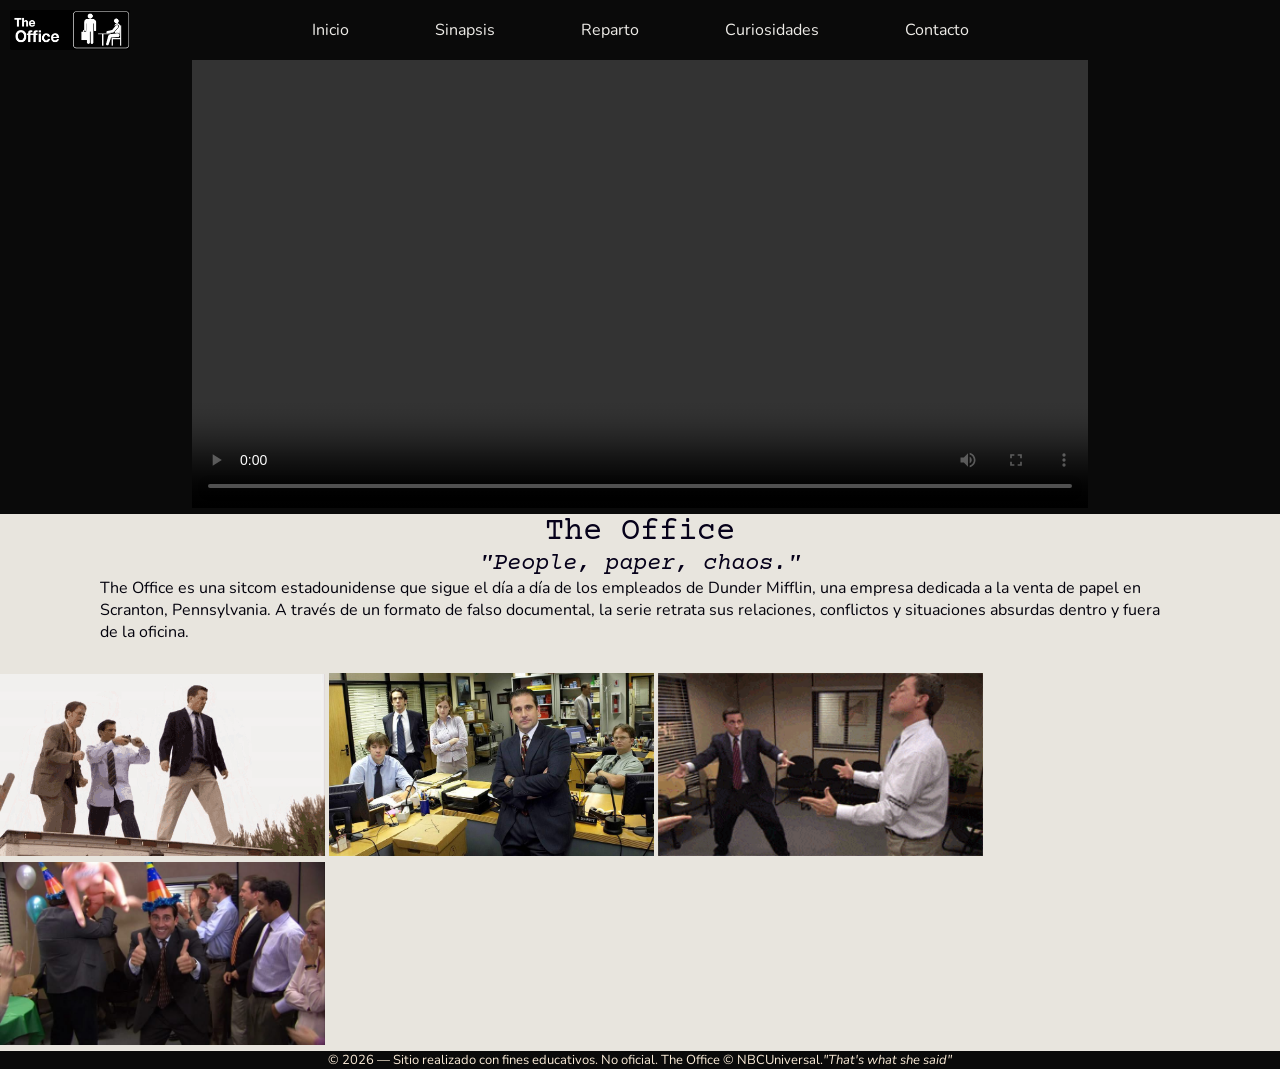
==== Parcial/index.html @ 0b7be3cc "Cambios fivecon y arreglo de links 👍" ====
<!DOCTYPE html>
<html lang="en">

<head>
    <meta charset="UTF-8">
    <meta name="viewport" content="width=device-width, initial-scale=1.0">
    <title>The Office</title>
    <link rel="stylesheet" href="./css/global.css">
    <link rel="stylesheet" href="./css/box.css">
    <link rel="preconnect" href="https://fonts.googleapis.com">
    <link rel="preconnect" href="https://fonts.gstatic.com" crossorigin>
    <link
        href="https://fonts.googleapis.com/css2?family=Courier+Prime:ital,wght@0,400;0,700;1,400;1,700&family=Nunito:ital,wght@0,200..1000;1,200..1000&display=swap"
        rel="stylesheet">
</head>
<link rel="icon" type="logo" href="./Img/The Office-Logo letras.jpg">
<body>
    <nav>
    <a href="./index.html" class="logo"><img src="../Parcial/Img/Logo-The Office.png"
             width="120px" alt="Logo">
    </a>
    <div class="nav-links">
<a href="index.html">Inicio</a>        
    <a href="./Pages/Sinapsis.html">Sinapsis</a>
    <a href="./Pages/Personajes.html">Reparto</a>
    <a href="./Pages/Curiosidades.html">Curiosidades</a>
    <a href="./Pages/Contacto.html">Contacto</a>
    </div>
</nav>


    <main>
        <p class="centro" id="Video"><video controls width="70%" src="../Parcial/Gif/The Office intro 4k 60 (AI).mp4"></video></p>
        <h1 class="white">The Office</h1>
        <h2 class="white"><em>"People, paper, chaos."</em></h2>
        <p id="Papelito">The Office es una sitcom estadounidense que sigue el día a día de los empleados de Dunder
            Mifflin, una empresa dedicada a la venta de papel en Scranton, Pennsylvania. A través de un formato de falso
            documental, la serie retrata sus relaciones, conflictos y situaciones absurdas dentro y fuera de la oficina.
        </p>
        <img src="./Gif/Parkour.gif" alt="Episodio 1" width="325px">
        <img src="./Img/Aleatorio 2.jpg" alt="The office img" width="325px">
        <img src="./Gif/giphy.gif" alt="gif" width="325px">
        <img src="./Img/Aleatorio 3.jpg" alt="The office img 3" width="325px">
    </main>
    <footer class="centro">
        <p>© 2026 — Sitio realizado con fines educativos. No oficial. The Office © NBCUniversal.<em>"That's what she said"</em></p>
    
    </footer>
</body>

</html>
---- Parcial/css/global.css ----
*{margin: 0%;}
body{
    background-color: #E8E5DE;
    color: rgb(2, 3, 10);
    font-family: "Nunito", sans-serif;
  font-optical-sizing: auto;
  font-weight: 200px;
  font-style:normal}
  
nav {
    background-color: #0a0a0a;
    display: flex;
    align-items: center;
    justify-content: space-between;
    position: relative;
    width: 100%;
    padding: 10px;
    box-sizing: border-box;
}
nav .logo {
    display: block;
    border: none;
    padding: 0;
    margin-right: auto;
}
nav .logo img {
    display: block;
}
.nav-links {
    display: flex;
    align-items: center;
    justify-content: center;
    gap: 60px;
    position: absolute;
    left: 50%;
    transform: translateX(-50%);
}
.nav-links a {
    color: #eeece8;
    text-decoration: none;
    font-size: medium;
    border: none;
    padding: 5px;
}

.nav-links a:hover {
    color: #eeece8;
    background-color: transparent;
    text-decoration: underline;
}

.nav-links a {
    color: #eeece8;
    text-decoration: none;
    font-size: medium;
    border: 1px solid transparent;
    border-radius: 5px;
    padding: 8px 12px;
    transition: all 0.3s ease;
} 
.nav-links a:hover {
    background-color: #eeece8;
    color: #0a0a0a;
    border-color: #eeece8;
}
.nav-links a:active {
    background-color: #c9c5b8;
    color: #0a0a0a;
}


a {
    color: #E8E5DE;
    font-size: large;
}
.white{
    color: #06011a;
     font-family: "Courier Prime", monospace;
  font-weight: 400;
  font-style: normal;
  text-align: center;
}
#Papelito{
    color: #03020c;
font-size: medium;
}
.Advertencia{
    color: #05050c;
    font-size: small;
    text-align: center;
}
#Video{
    background-color: #0a0a0a;

}
.centro{
    text-align: center;}

footer{
    font-size: small;
    background-color: #0a0a0a;
color: antiquewhite;}
#Nombre-personaje{
    color: aliceblue;
    font-family: "Courier Prime", monospace;
  font-weight: 200;
  font-style: normal;
  text-align: center;
font-size: x-large;
}
#Nombre-actor{
color: aliceblue;
font-family: "Courier Prime", monospace;
  font-weight: 200;
  font-style: italic;
  text-align: center;
font-size: large;
}
#temporada{
    color: aliceblue;
     font-family: "Nunito", sans-serif;
  font-optical-sizing: auto;
  font-weight: 200px;
  font-style:normal;
  font-size: small;
}
#descripcion{
    color: aliceblue;
     font-family: "Nunito", sans-serif;
  font-optical-sizing: auto;
  font-weight: 200px;
  font-style:normal;
  font-size: medium;
}
#cantidad{
    color: aliceblue;
    font-family: "Courier Prime", monospace;
  font-weight: 200;
  font-style: normal;
  text-align: center;
font-size: xx-large;
}
#premio{
    color: aliceblue;
     font-family: "Nunito", sans-serif;
  font-optical-sizing: auto;
  font-weight: 200px;
  font-style:normal;
  font-size: x-large;
  text-align: center;
}
---- Parcial/css/box.css ----
#Papelito{
padding: 0 100px 30px;
}
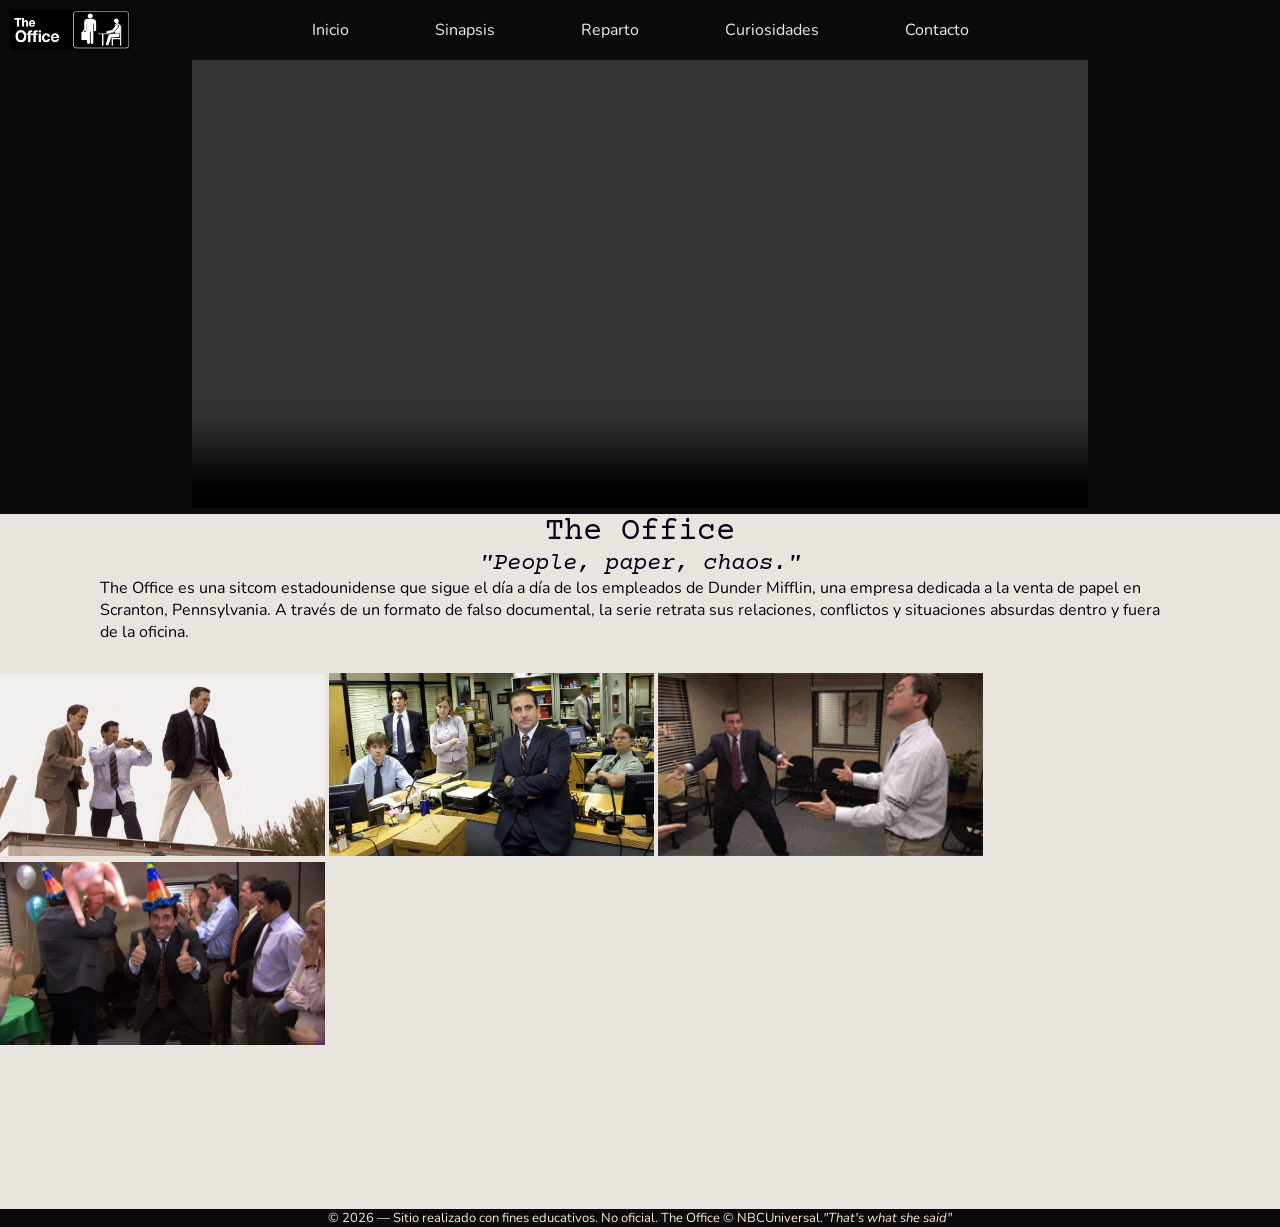
==== commit 88aa84ba: "Youtube-Spotify Agregué enlaces a videos y listas de reproducción" ====
--- a/Parcial/index.html
+++ b/Parcial/index.html
@@ -41,6 +41,9 @@
         <img src="./Img/Aleatorio 2.jpg" alt="The office img" width="325px">
         <img src="./Gif/giphy.gif" alt="gif" width="325px">
         <img src="./Img/Aleatorio 3.jpg" alt="The office img 3" width="325px">
+        <article>
+            <iframe data-testid="embed-iframe" style="border-radius:12px" src="https://open.spotify.com/embed/playlist/2oFgKE2WuUqFadiAAmrFFI?utm_source=generator&theme=0&si=b4837e447ffd4a98" width="100%" height="152" frameBorder="0" allowfullscreen="" allow="autoplay; clipboard-write; encrypted-media; fullscreen; picture-in-picture" loading="lazy"></iframe>
+        </article>
     </main>
     <footer class="centro">
         <p>© 2026 — Sitio realizado con fines educativos. No oficial. The Office © NBCUniversal.<em>"That's what she said"</em></p>
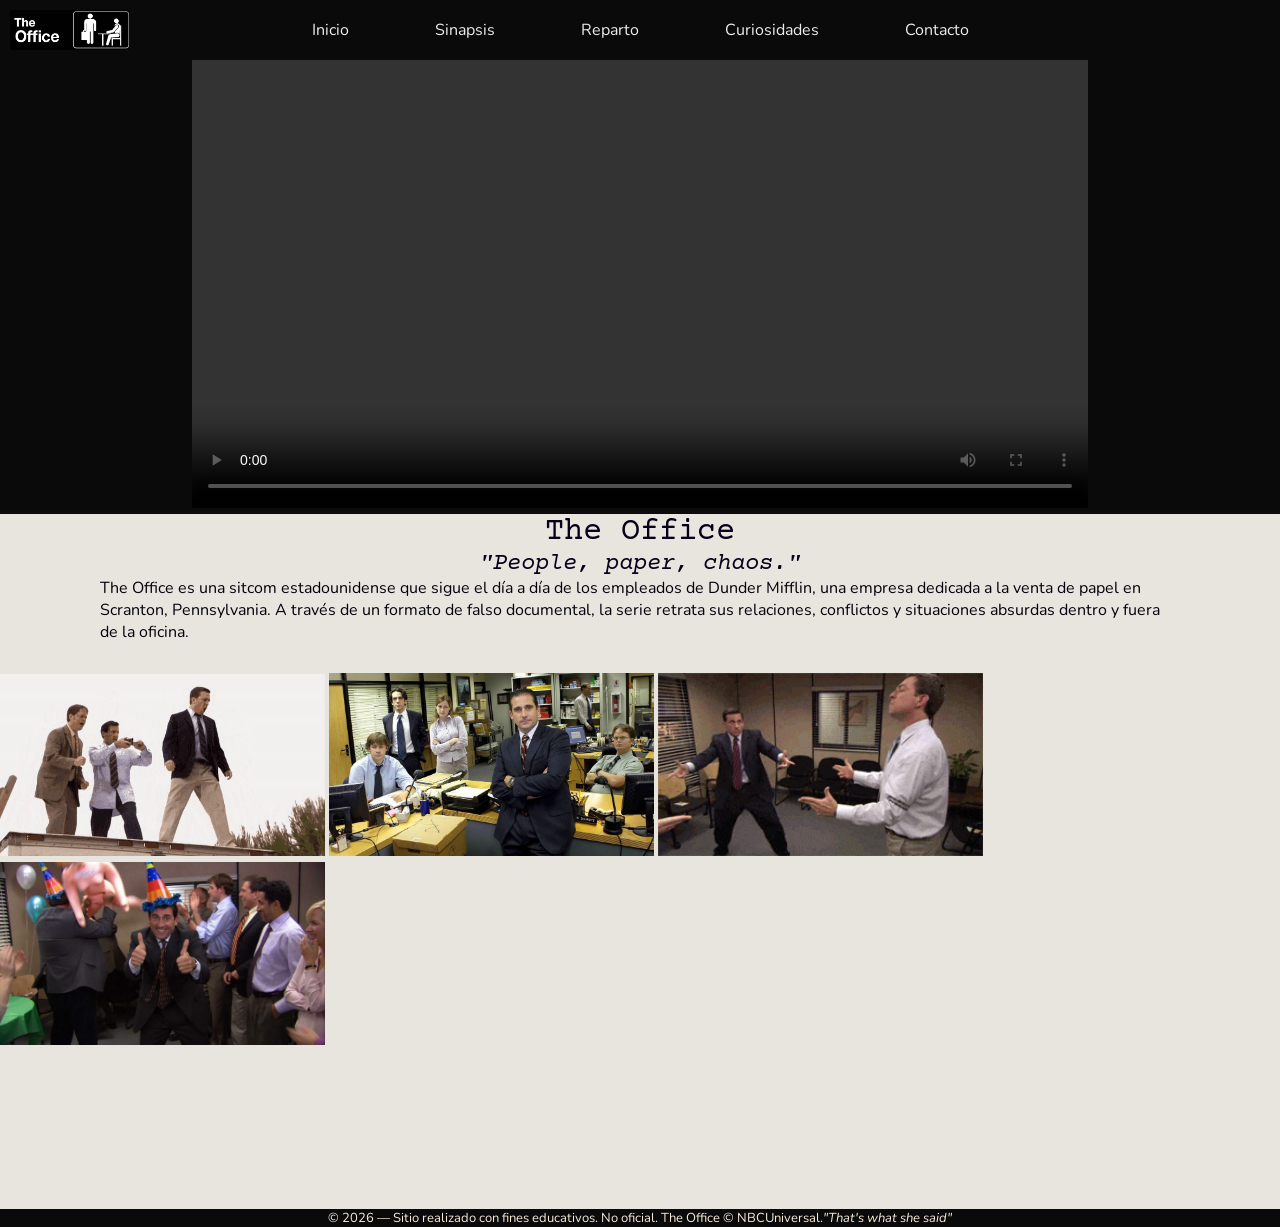
==== commit a826b2f6: "Fivercode Arreglo de logo" ====
--- a/Parcial/index.html
+++ b/Parcial/index.html
@@ -12,8 +12,8 @@
     <link
         href="https://fonts.googleapis.com/css2?family=Courier+Prime:ital,wght@0,400;0,700;1,400;1,700&family=Nunito:ital,wght@0,200..1000;1,200..1000&display=swap"
         rel="stylesheet">
-</head>
 <link rel="icon" type="logo" href="./Img/The Office-Logo letras.jpg">
+    </head>
 <body>
     <nav>
     <a href="./index.html" class="logo"><img src="../Parcial/Img/Logo-The Office.png"
@@ -27,8 +27,6 @@
     <a href="./Pages/Contacto.html">Contacto</a>
     </div>
 </nav>
-
-
     <main>
         <p class="centro" id="Video"><video controls width="70%" src="../Parcial/Gif/The Office intro 4k 60 (AI).mp4"></video></p>
         <h1 class="white">The Office</h1>
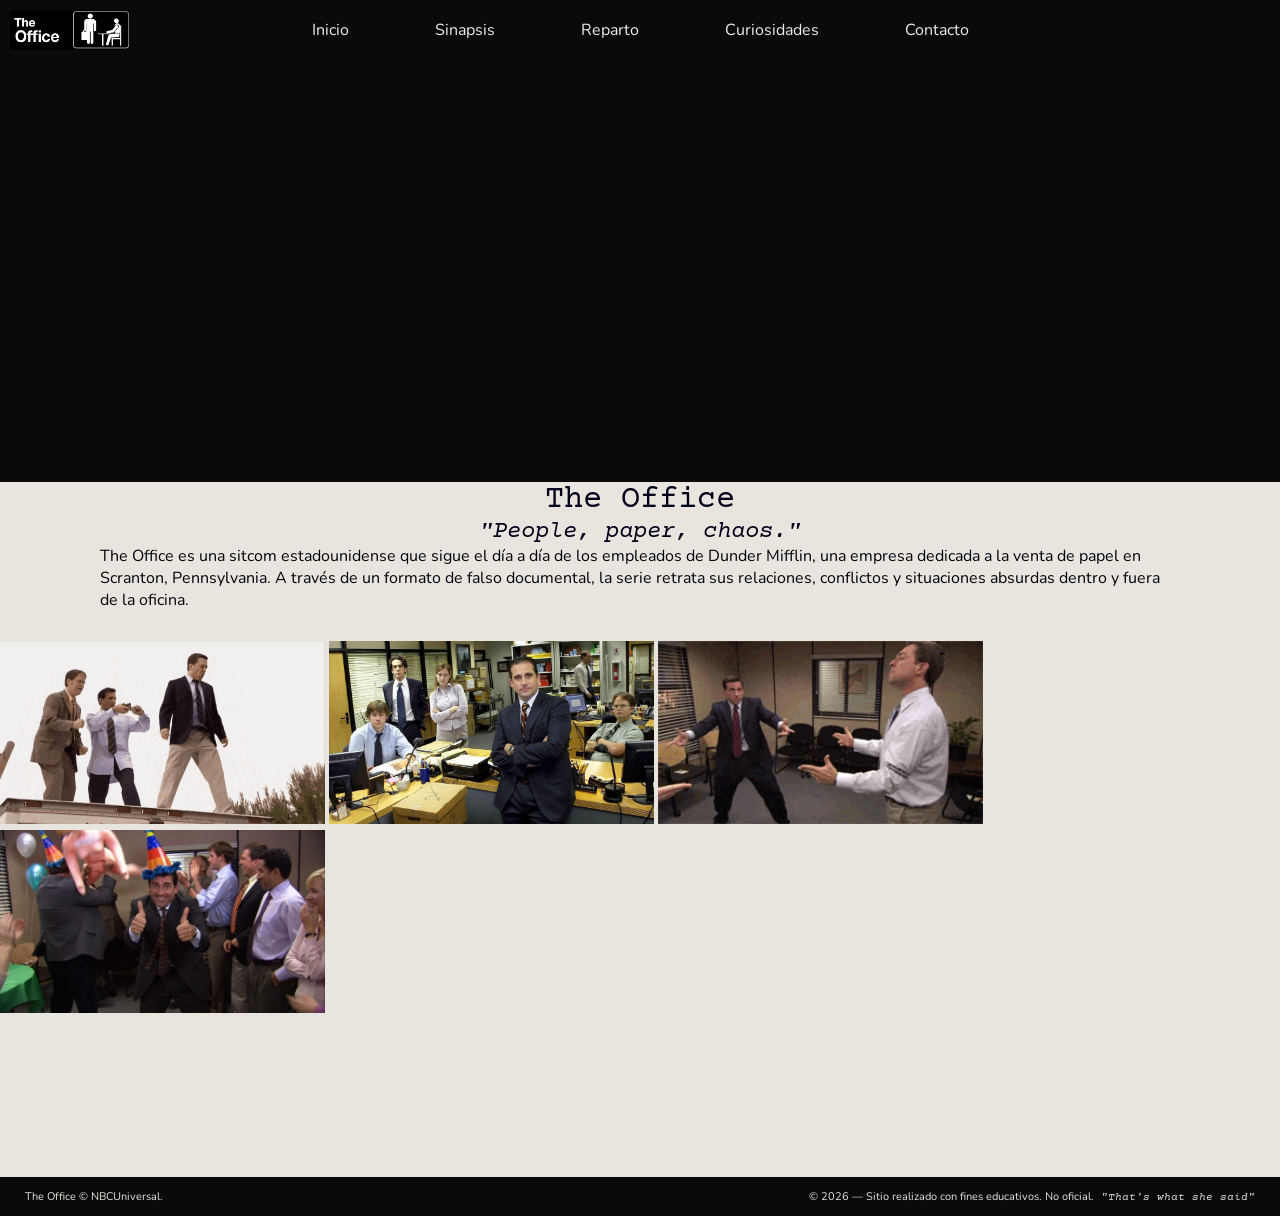
==== commit d9aa6874: "Cambio pag. contacto Cambio en la pág. de contacto- agregue css para el contacto y la caja de enviar" ====
--- a/Parcial/index.html
+++ b/Parcial/index.html
@@ -28,7 +28,11 @@
     </div>
 </nav>
     <main>
-        <p class="centro" id="Video"><video controls width="70%" src="../Parcial/Gif/The Office intro 4k 60 (AI).mp4"></video></p>
+    <div class="video-portada">
+    <video autoplay muted loop playsinline>
+        <source src="../Parcial/Gif/The Office intro 4k 60 (AI).mp4" type="video/mp4">
+    </video>
+</div>
         <h1 class="white">The Office</h1>
         <h2 class="white"><em>"People, paper, chaos."</em></h2>
         <p id="Papelito">The Office es una sitcom estadounidense que sigue el día a día de los empleados de Dunder
@@ -43,10 +47,12 @@
             <iframe data-testid="embed-iframe" style="border-radius:12px" src="https://open.spotify.com/embed/playlist/2oFgKE2WuUqFadiAAmrFFI?utm_source=generator&theme=0&si=b4837e447ffd4a98" width="100%" height="152" frameBorder="0" allowfullscreen="" allow="autoplay; clipboard-write; encrypted-media; fullscreen; picture-in-picture" loading="lazy"></iframe>
         </article>
     </main>
-    <footer class="centro">
-        <p>© 2026 — Sitio realizado con fines educativos. No oficial. The Office © NBCUniversal.<em>"That's what she said"</em></p>
-    
-    </footer>
+    <footer>
+    <p>The Office © NBCUniversal.</p>
+    <p> © 2026 — Sitio realizado con fines educativos. No oficial.
+        <em>"That's what she said"</em>
+    </p>
+</footer>
 </body>
 
 </html>
--- a/Parcial/css/global.css
+++ b/Parcial/css/global.css
@@ -93,8 +93,22 @@
     background-color: #0a0a0a;
 
 }
-.centro{
-    text-align: center;}
+.video-portada {
+    width: 100%;
+    background-color: #0a0a0a;
+    display: flex;
+    justify-content: center;
+    align-items: center;
+    padding: 35px 0;
+    box-sizing: border-box;
+}
+
+.video-portada video {
+    width: 55%;
+    max-width: 1000px;
+    height: auto;
+    display: block;
+}
 
 footer{
     font-size: small;
@@ -148,4 +162,19 @@
   font-style:normal;
   font-size: x-large;
   text-align: center;
-}+}
+footer {
+    background-color: #0a0a0a;
+    color: #E8E5DE;
+    display: flex;
+    justify-content: space-between;
+    align-items: center;
+    padding: 12px 25px;
+    font-size: 11px;
+    box-sizing: border-box;}
+
+footer p {
+    margin: 0;}
+footer em {
+    font-family: "Courier Prime", monospace;
+    margin-left: 4px; }
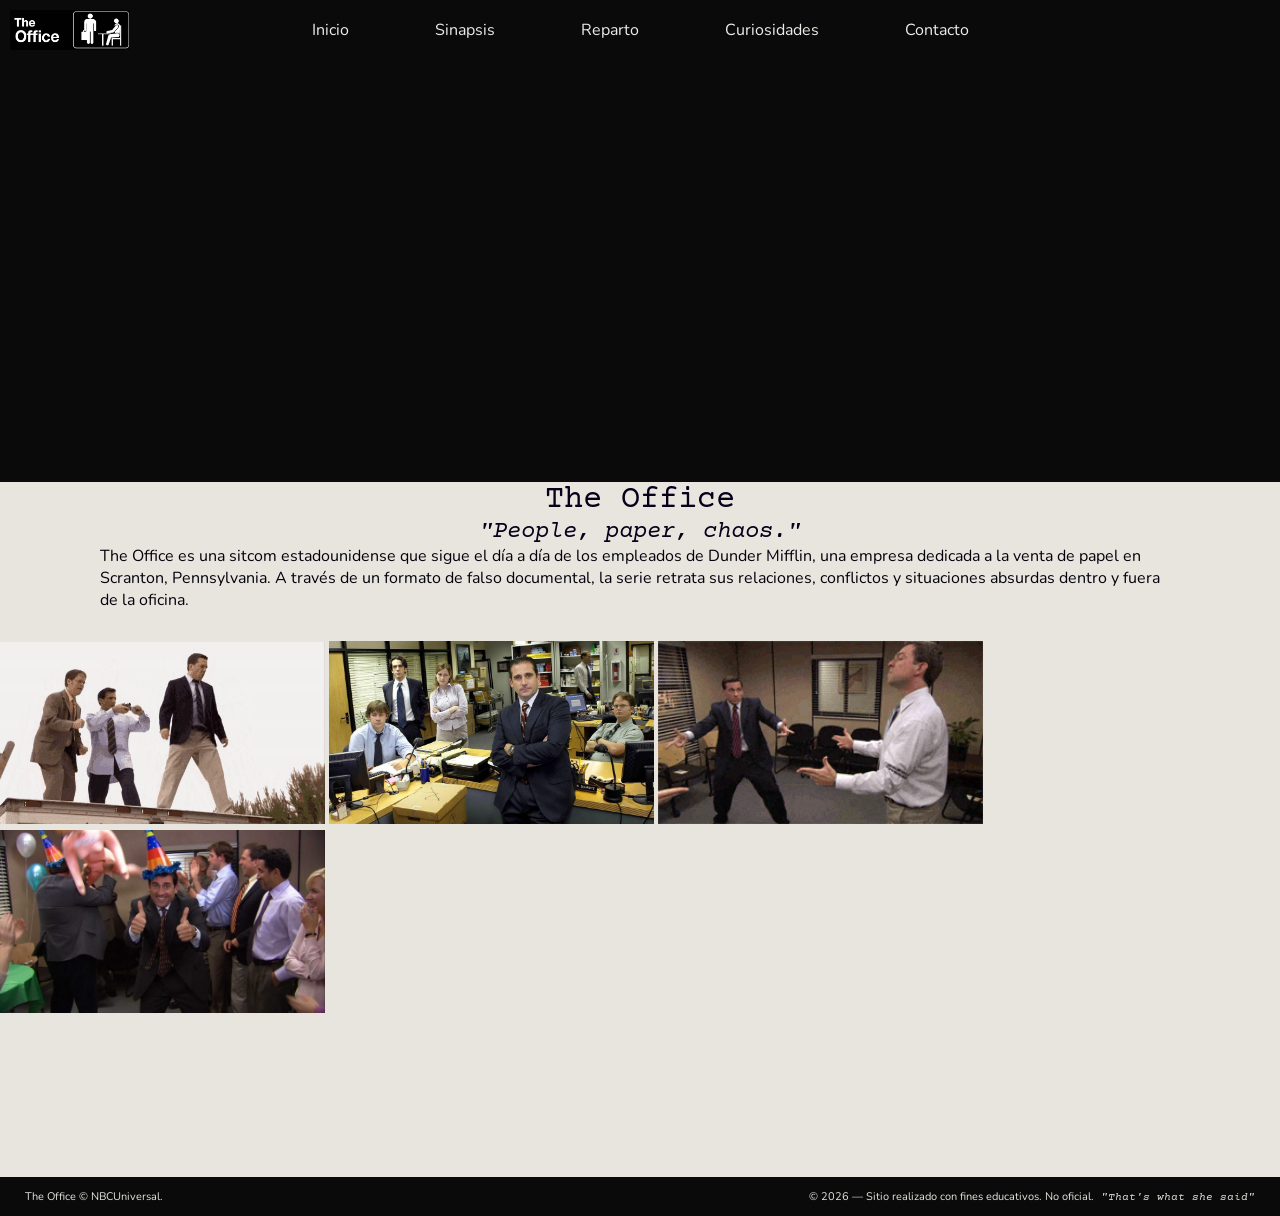
==== commit 4edcd9db: "Arreglo de ruta Solución para que aparezca el logo en vercel + Comienzo de pág. 404" ====
--- a/Parcial/index.html
+++ b/Parcial/index.html
@@ -16,7 +16,7 @@
     </head>
 <body>
     <nav>
-    <a href="./index.html" class="logo"><img src="../Parcial/Img/Logo-The Office.png"
+    <a href="./index.html" class="logo"><img src="./Img/Logo-The Office.png"
              width="120px" alt="Logo">
     </a>
     <div class="nav-links">
@@ -30,7 +30,7 @@
     <main>
     <div class="video-portada">
     <video autoplay muted loop playsinline>
-        <source src="../Parcial/Gif/The Office intro 4k 60 (AI).mp4" type="video/mp4">
+        <source src="./Gif/The Office intro 4k 60 (AI).mp4" type="video/mp4">
     </video>
 </div>
         <h1 class="white">The Office</h1>
--- a/Parcial/css/global.css
+++ b/Parcial/css/global.css
@@ -109,6 +109,9 @@
     height: auto;
     display: block;
 }
+.video-musical {
+    aspect-ratio: 16/9;
+}
 
 footer{
     font-size: small;
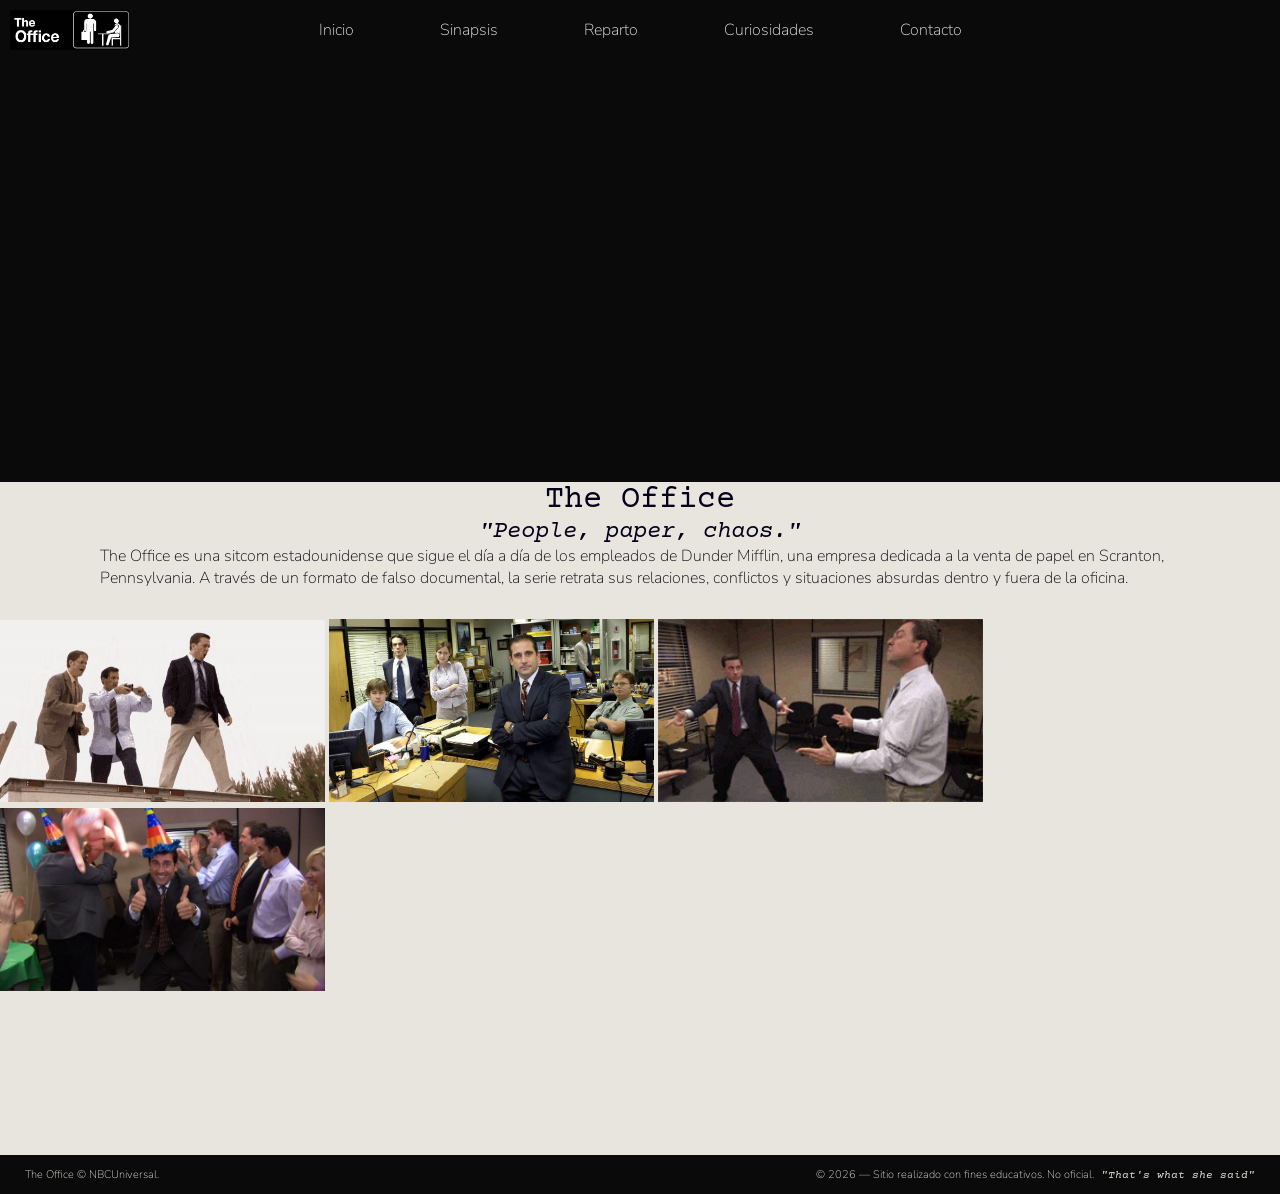
==== commit faa7ecda: "Pág. Confirmación+Arreglos Sumé html de confirmación y su css, también  arreglé varias cosas de html" ====
--- a/Parcial/index.html
+++ b/Parcial/index.html
@@ -1,18 +1,17 @@
 <!DOCTYPE html>
-<html lang="en">
+<html lang="es">
 
 <head>
     <meta charset="UTF-8">
     <meta name="viewport" content="width=device-width, initial-scale=1.0">
     <title>The Office</title>
     <link rel="stylesheet" href="./css/global.css">
-    <link rel="stylesheet" href="./css/box.css">
     <link rel="preconnect" href="https://fonts.googleapis.com">
     <link rel="preconnect" href="https://fonts.gstatic.com" crossorigin>
     <link
         href="https://fonts.googleapis.com/css2?family=Courier+Prime:ital,wght@0,400;0,700;1,400;1,700&family=Nunito:ital,wght@0,200..1000;1,200..1000&display=swap"
         rel="stylesheet">
-<link rel="icon" type="logo" href="./Img/The Office-Logo letras.jpg">
+<link rel="icon" type="Img" href="./Img/The Office-Logo letras.jpg">
     </head>
 <body>
     <nav>
--- a/Parcial/css/global.css
+++ b/Parcial/css/global.css
@@ -1,10 +1,17 @@
-*{margin: 0%;}
+*{margin: 0%;
+    padding: 0;
+}
+
+#Papelito{
+padding: 0 100px 30px;
+}
+
 body{
     background-color: #E8E5DE;
     color: rgb(2, 3, 10);
     font-family: "Nunito", sans-serif;
   font-optical-sizing: auto;
-  font-weight: 200px;
+  font-weight: 200;
   font-style:normal}
   
 nav {
@@ -35,19 +42,6 @@
     left: 50%;
     transform: translateX(-50%);
 }
-.nav-links a {
-    color: #eeece8;
-    text-decoration: none;
-    font-size: medium;
-    border: none;
-    padding: 5px;
-}
-
-.nav-links a:hover {
-    color: #eeece8;
-    background-color: transparent;
-    text-decoration: underline;
-}
 
 .nav-links a {
     color: #eeece8;
@@ -68,9 +62,7 @@
     color: #0a0a0a;
 }
 
-
-a {
-    color: #E8E5DE;
+a {color: #E8E5DE;
     font-size: large;
 }
 .white{
@@ -89,10 +81,7 @@
     font-size: small;
     text-align: center;
 }
-#Video{
-    background-color: #0a0a0a;
 
-}
 .video-portada {
     width: 100%;
     background-color: #0a0a0a;
@@ -117,6 +106,7 @@
     font-size: small;
     background-color: #0a0a0a;
 color: antiquewhite;}
+
 #Nombre-personaje{
     color: aliceblue;
     font-family: "Courier Prime", monospace;
@@ -137,7 +127,7 @@
     color: aliceblue;
      font-family: "Nunito", sans-serif;
   font-optical-sizing: auto;
-  font-weight: 200px;
+  font-weight: 200;
   font-style:normal;
   font-size: small;
 }
@@ -145,7 +135,7 @@
     color: aliceblue;
      font-family: "Nunito", sans-serif;
   font-optical-sizing: auto;
-  font-weight: 200px;
+  font-weight: 200;
   font-style:normal;
   font-size: medium;
 }
@@ -161,7 +151,7 @@
     color: aliceblue;
      font-family: "Nunito", sans-serif;
   font-optical-sizing: auto;
-  font-weight: 200px;
+  font-weight: 200;
   font-style:normal;
   font-size: x-large;
   text-align: center;
@@ -176,8 +166,9 @@
     font-size: 11px;
     box-sizing: border-box;}
 
-footer p {
-    margin: 0;}
+footer p {margin: 0;
+}
+
 footer em {
     font-family: "Courier Prime", monospace;
     margin-left: 4px; }
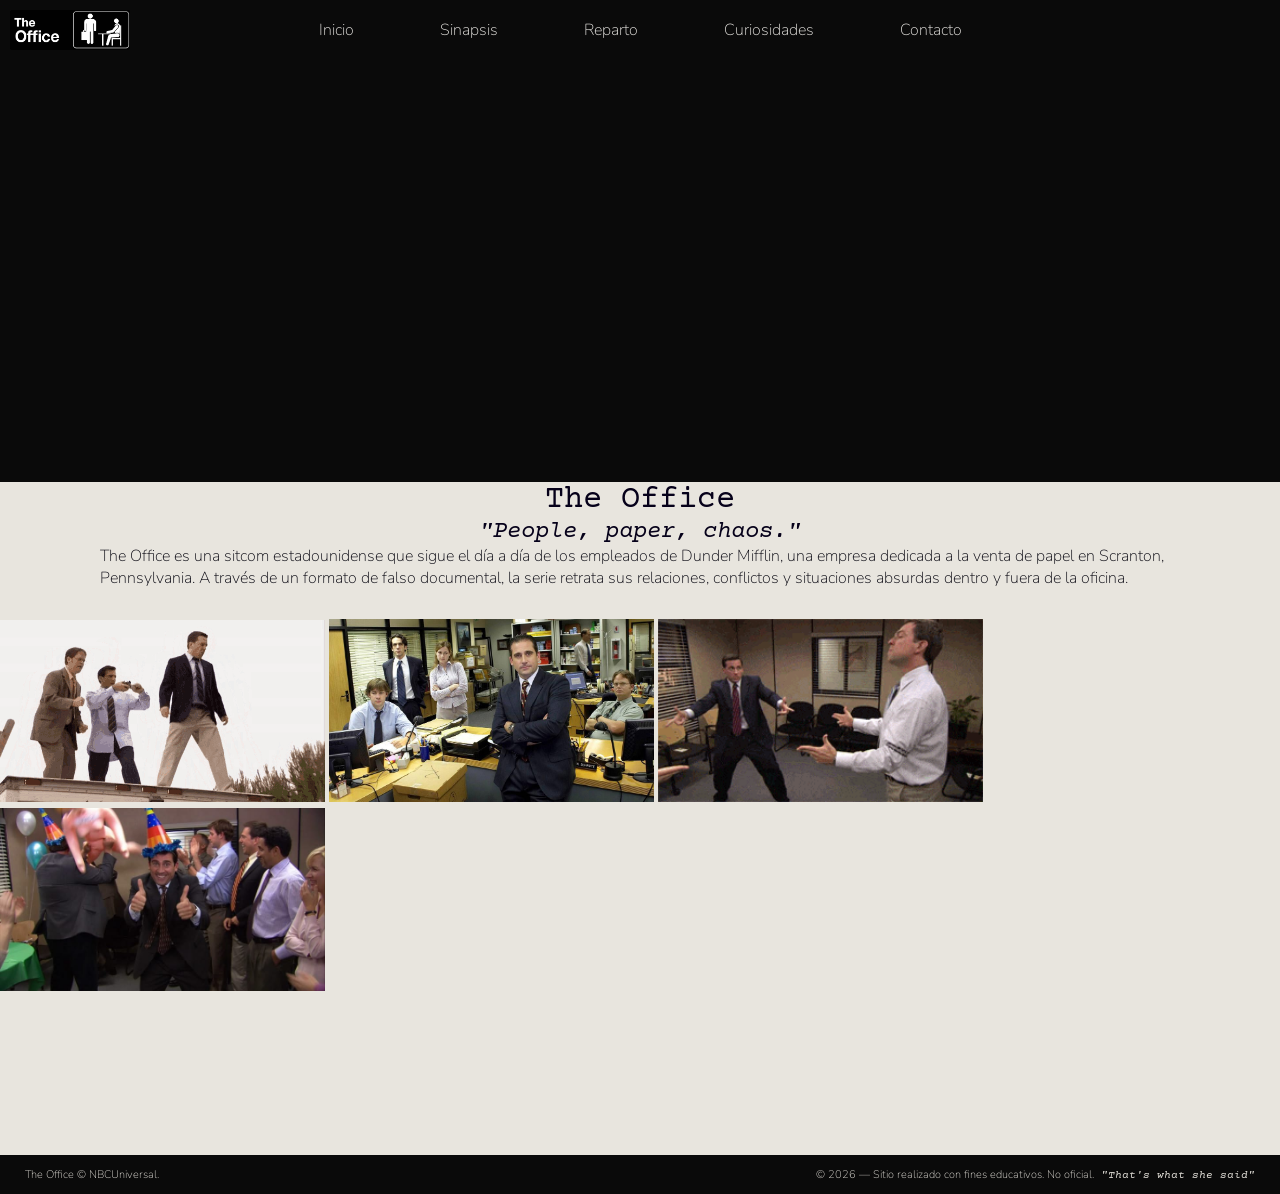
==== commit 9578ce1a: "Orden en css Ordené el css global, armé un index.css para tener más orden" ====
--- a/Parcial/index.html
+++ b/Parcial/index.html
@@ -6,6 +6,7 @@
     <meta name="viewport" content="width=device-width, initial-scale=1.0">
     <title>The Office</title>
     <link rel="stylesheet" href="./css/global.css">
+    <link rel="stylesheet" href="./css/index.css">
     <link rel="preconnect" href="https://fonts.googleapis.com">
     <link rel="preconnect" href="https://fonts.gstatic.com" crossorigin>
     <link
@@ -34,7 +35,7 @@
 </div>
         <h1 class="white">The Office</h1>
         <h2 class="white"><em>"People, paper, chaos."</em></h2>
-        <p id="Papelito">The Office es una sitcom estadounidense que sigue el día a día de los empleados de Dunder
+        <p class="papelito">The Office es una sitcom estadounidense que sigue el día a día de los empleados de Dunder
             Mifflin, una empresa dedicada a la venta de papel en Scranton, Pennsylvania. A través de un formato de falso
             documental, la serie retrata sus relaciones, conflictos y situaciones absurdas dentro y fuera de la oficina.
         </p>
--- a/Parcial/css/global.css
+++ b/Parcial/css/global.css
@@ -1,18 +1,18 @@
-*{margin: 0%;
+*{margin: 0;
     padding: 0;
 }
 
-#Papelito{
-padding: 0 100px 30px;
+.papelito {
+    padding: 0 100px 30px;
+    color: #03020c;
+    font-size: medium;
 }
 
 body{
     background-color: #E8E5DE;
     color: rgb(2, 3, 10);
     font-family: "Nunito", sans-serif;
-  font-optical-sizing: auto;
-  font-weight: 200;
-  font-style:normal}
+  font-weight: 200;}
   
 nav {
     background-color: #0a0a0a;
@@ -62,98 +62,11 @@
     color: #0a0a0a;
 }
 
-a {color: #E8E5DE;
-    font-size: large;
-}
 .white{
     color: #06011a;
      font-family: "Courier Prime", monospace;
   font-weight: 400;
   font-style: normal;
-  text-align: center;
-}
-#Papelito{
-    color: #03020c;
-font-size: medium;
-}
-.Advertencia{
-    color: #05050c;
-    font-size: small;
-    text-align: center;
-}
-
-.video-portada {
-    width: 100%;
-    background-color: #0a0a0a;
-    display: flex;
-    justify-content: center;
-    align-items: center;
-    padding: 35px 0;
-    box-sizing: border-box;
-}
-
-.video-portada video {
-    width: 55%;
-    max-width: 1000px;
-    height: auto;
-    display: block;
-}
-.video-musical {
-    aspect-ratio: 16/9;
-}
-
-footer{
-    font-size: small;
-    background-color: #0a0a0a;
-color: antiquewhite;}
-
-#Nombre-personaje{
-    color: aliceblue;
-    font-family: "Courier Prime", monospace;
-  font-weight: 200;
-  font-style: normal;
-  text-align: center;
-font-size: x-large;
-}
-#Nombre-actor{
-color: aliceblue;
-font-family: "Courier Prime", monospace;
-  font-weight: 200;
-  font-style: italic;
-  text-align: center;
-font-size: large;
-}
-#temporada{
-    color: aliceblue;
-     font-family: "Nunito", sans-serif;
-  font-optical-sizing: auto;
-  font-weight: 200;
-  font-style:normal;
-  font-size: small;
-}
-#descripcion{
-    color: aliceblue;
-     font-family: "Nunito", sans-serif;
-  font-optical-sizing: auto;
-  font-weight: 200;
-  font-style:normal;
-  font-size: medium;
-}
-#cantidad{
-    color: aliceblue;
-    font-family: "Courier Prime", monospace;
-  font-weight: 200;
-  font-style: normal;
-  text-align: center;
-font-size: xx-large;
-}
-#premio{
-    color: aliceblue;
-     font-family: "Nunito", sans-serif;
-  font-optical-sizing: auto;
-  font-weight: 200;
-  font-style:normal;
-  font-size: x-large;
   text-align: center;
 }
 footer {
@@ -166,8 +79,7 @@
     font-size: 11px;
     box-sizing: border-box;}
 
-footer p {margin: 0;
-}
+footer p {margin: 0;}
 
 footer em {
     font-family: "Courier Prime", monospace;
--- a/Parcial/css/index.css
+++ b/Parcial/css/index.css
@@ -0,0 +1,16 @@
+.video-portada {
+    width: 100%;
+    background-color: #0a0a0a;
+    display: flex;
+    justify-content: center;
+    align-items: center;
+    padding: 35px 0;
+    box-sizing: border-box;
+}
+
+.video-portada video {
+    width: 55%;
+    max-width: 1000px;
+    height: auto;
+    display: block;
+}
